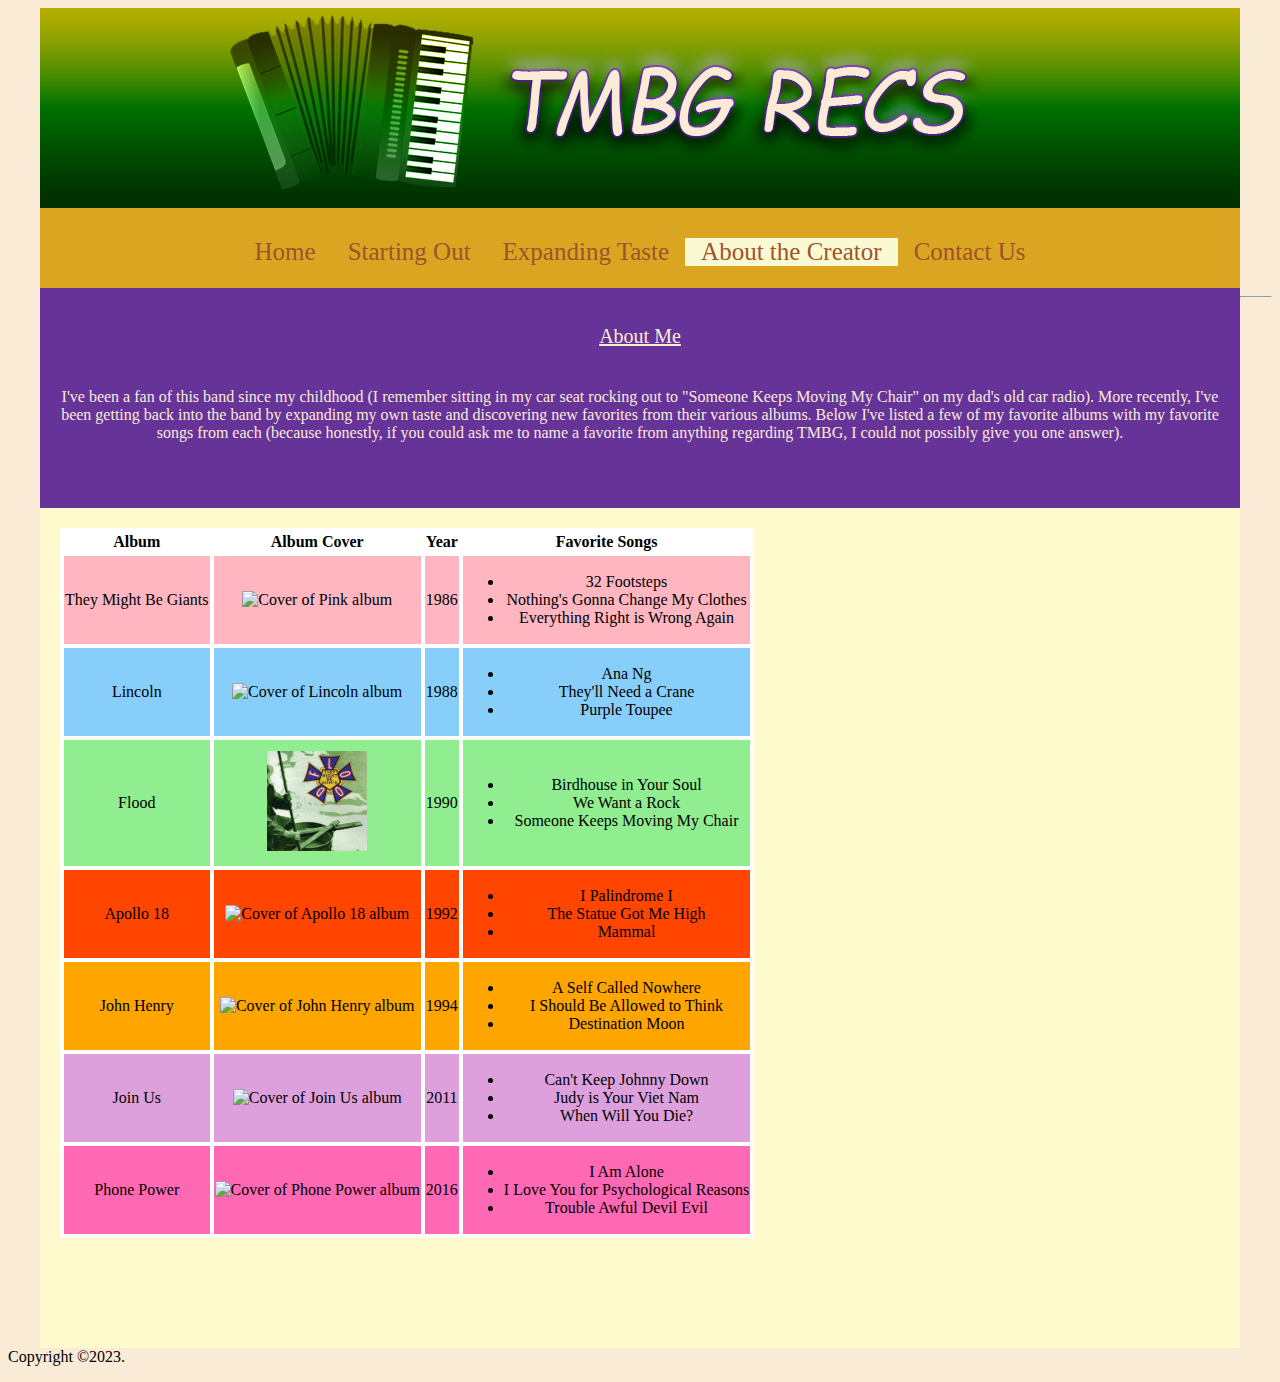
==== project/aboutCreator.html @ 0759805d "11/7" ====
<!DOCTYPE html>
<html lang="en">
<head>
    <meta charset="UTF-8">
    <title>Expanding Taste</title>
    <link rel="stylesheet" href="styles.css">

</head>
<body>
<div class="container">
    <div class="headerAndLogo"><img class="headerImage" src="../images/WebsiteHeader.png"></div>

    <div class="navigation">
        <ul>
            <li><a href="index.html">Home</a> </li>
            <li><a href="startingOut.html">Starting Out</a></li>
            <li><a href="expandingTaste.html">Expanding Taste</a></li>
            <li><a class="active" href="aboutCreator.html">About the Creator</a></li>
            <li><a href="contactUs.html">Contact Us</a></li>
        </ul>

    </div>

<div class="paragraphs">
    <h2>About Me</h2>
</div>
<div class="secondParagraphs">I've been a fan of this band since my childhood (I remember sitting in my car seat
    rocking out to "Someone Keeps Moving My Chair" on my dad's old car radio). More
    recently, I've been getting back into the band by expanding my own taste and
    discovering new favorites from their various albums. Below I've listed a few of my favorite albums with my favorite songs from each (because honestly,
    if you could ask me to name a favorite from anything regarding TMBG, I could not possibly give you one answer).
</div>
<!-- Table of my favorite albums and songs-->
<div class="box5">
    <table>
    <tr>
        <th>Album</th>
        <th>Album Cover</th>
        <th>Year</th>
        <th>Favorite Songs</th>
    </tr>

    <tr id="tablerow1">
        <td>They Might Be Giants</td>
        <td><img src="PinkAlbum.png" width="100" height="100" alt="Cover of Pink album">
        </td>
        <td>1986</td>
        <td>
            <ul>
                <li>32 Footsteps</li>
                <li>Nothing's Gonna Change My Clothes</li>
                <li>Everything Right is Wrong Again</li>
            </ul>
        </td>
    </tr>

    <tr id="tablerow2">
        <td>Lincoln</td>
        <td><img src="lincoln.jfif" width="100" height="100" alt="Cover of Lincoln album">
        </td>
        <td>1988</td>
        <td>
            <ul>
                <li>Ana Ng</li>
                <li>They'll Need a Crane</li>
                <li>Purple Toupee</li>
            </ul>
        </td>
    </tr>

    <tr id="tablerow3">
        <td>Flood</td>
        <td><img src="../images/flood.jpg" class="album" alt="Cover of Flood album">
        </td>
        <td>1990</td>
        <td>
            <ul>
                <li>Birdhouse in Your Soul</li>
                <li>We Want a Rock</li>
                <li>Someone Keeps Moving My Chair</li>
            </ul>
        </td>
    </tr>

    <tr id="tablerow4">
        <td>Apollo 18</td>
        <td><img src="album_57EymShRFpBNQctZKkcGrN.jpg" width="100" height="100" alt="Cover of Apollo 18 album"></td>
        <td>1992</td>
        <td>
            <ul>
                <li>I Palindrome I</li>
                <li>The Statue Got Me High</li>
                <li>Mammal</li>
            </ul>
        </td>
    </tr>

    <tr id="tablerow5">
        <td>John Henry</td>
        <td><img src="264x264.jpg" width="100" height="100" alt="Cover of John Henry album"></td>
        <td>1994</td>
        <td>
            <ul>
                <li>A Self Called Nowhere</li>
                <li>I Should Be Allowed to Think</li>
                <li>Destination Moon</li>
            </ul>
        </td>
    </tr>

    <tr id="tablerow6">
        <td>Join Us</td>
        <td><img src="They_Might_Be_Giants_-_Join_Us.jpg" width="100" height="100" alt="Cover of Join Us album"></td>
        <td>2011</td>
        <td>
            <ul>
                <li>Can't Keep Johnny Down</li>
                <li>Judy is Your Viet Nam</li>
                <li>When Will You Die?</li>
            </ul>
        </td>
    </tr>

    <tr id="tablerow7">
        <td>Phone Power</td>
        <td><img src="Phone_power_(final).png" width="100" height="100" alt="Cover of Phone Power album"></td>
        <td>2016</td>
        <td>
            <ul>
                <li>I Am Alone</li>
                <li>I Love You for Psychological Reasons</li>
                <li>Trouble Awful Devil Evil</li>
            </ul>
        </td>
    </tr>
</table>
</div>
</div>
<!--footer-->
<hr>
<p>Copyright ©2023.</p>
</body>
</html>
---- project/styles.css ----
/* Table of Contents:
    1. Container
    2. Nav Bar
    3. Header
    4. Paragraphs/Content
    5. General Styles
 */

body{
    background-color:antiquewhite;
    font-family: "Comic Sans MS";
}
/* 1. Container */
.container{
    width:1200px;
    background-color:grey;
    margin:auto;
}
/* 2. Header */
.headerAndLogo{
    width:inherit;
    height:200px;
    background-color:darkgreen;
    margin:auto;
}
.headerImage{
    width:1200px;
}

/* 3. Nav Bar */
.navigation{
    width:1200px;
    height:20px;
    background-color:goldenrod;
    margin:auto;
    padding:30px 0px 30px 0px;
    color:black;
    font-size:25px;
    text-align:center;

}

.navigation ul{
    list-style-type: none;
    margin: 0px;
    padding: 0px;
    overflow:hidden;
    display:inline-block;
}
.navigation li{
    float:left;
}
.navigation li a {
    display: block;
    color: sienna;
    text-align:center;
    text-decoration: none;
    padding: 0px 16px 0px 16px;
}
.navigation li a:hover{
    background:lightgoldenrodyellow;
}
.active {
    background-color: lightgoldenrodyellow;
}

/* 4. Paragraphs/Content */
.paragraphs{
    width:1160px;
    height:40px;
    background-color:rebeccapurple;
    margin:auto;
    padding:20px 20px 20px 20px;
    color:antiquewhite;
    float:left;
    font-size:16px;
    text-align:center;

}
.secondParagraphs{
    width:1160px;
    height:100px;
    background-color:rebeccapurple;
    margin:auto;
    padding:20px 20px 20px 20px;
    float:left;
    color:antiquewhite;
    font-size:16px;
    text-align:center;
}

.box1{
    width:700px;
    height:360px;
    background-color:lightpink;
    margin:auto;
    padding:20px 0px 20px 0px;
    float:left;
    color:black;
    font-size:20px;
    text-align:center;
}

.box2{
    width:500px;
    height:360px;
    background-color:lightblue;
    margin:auto;
    padding:20px 0px 20px 0px;
    float:right;
    color:black;
    font-size:20px;
    text-align:center;
}

.miniheader1{
    width:480px;
    height:60px;
    background-color:purple;
    float:left;
    text-align:center;
    padding:10px;
    color:black;
    font-size:20px;
    text-align:center;
}
.miniheader2{
    width:680px;
    height:60px;
    background-color:yellow;
    float:right;
    text-align:center;
    padding:10px;
    color:black;
    font-size:20px;
    text-align:center;
}
.box3{
    width:460px;
    height:860px;
    background-color:red;
    float:left;
    padding:20px;
    margin:auto;
    color:black;
    font-size:18px;
    text-align:center;
}
.box4{
    width:660px;
    height:860px;
    background-color:blue;
    float:right;
    padding:20px;
    margin:auto;
    color:black;
    font-size:20px;
    text-align:center;
}
.box5{
    width:1160px;
    height:800px;
    padding:20px;
    background-color:lemonchiffon;
    float:left;
    margin:auto;
    color:black;
    font-size:16px;
    text-align:center;
}
.secondTMBGphoto{
    height: 288px;
    width: 512px;
  }
img{
    width:90%;
}

.list{
    width:720px;
    height:460px;
    background-color:lightblue;
    margin:auto;
    padding: 20px 40px 20px 40px;
    float: right;
}
.floodimage{
    width:300px;
    height:400px;
    float:left;
    padding:50px;
    background-color:lightpink;
}
.album{
    width:100px;
    height:100px;
    margin:10px;
}
table{
    border: 3px;
    border-spacing:4px;
    background-color:white;
    float: left;
    margin:auto;

}

h2{
    font:inherit;
    font-size:20px;
    text-decoration:underline;
}

#tablerow1{
    background-color:lightpink;
}
#tablerow2{
    background-color:lightskyblue;
}
#tablerow3{
    background-color:lightgreen;
}
#tablerow4{
    background-color:orangered;
}
#tablerow5{
    background-color:orange;
}
#tablerow6{
    background-color:plum;
}
#tablerow7{
    background-color:hotpink;
}
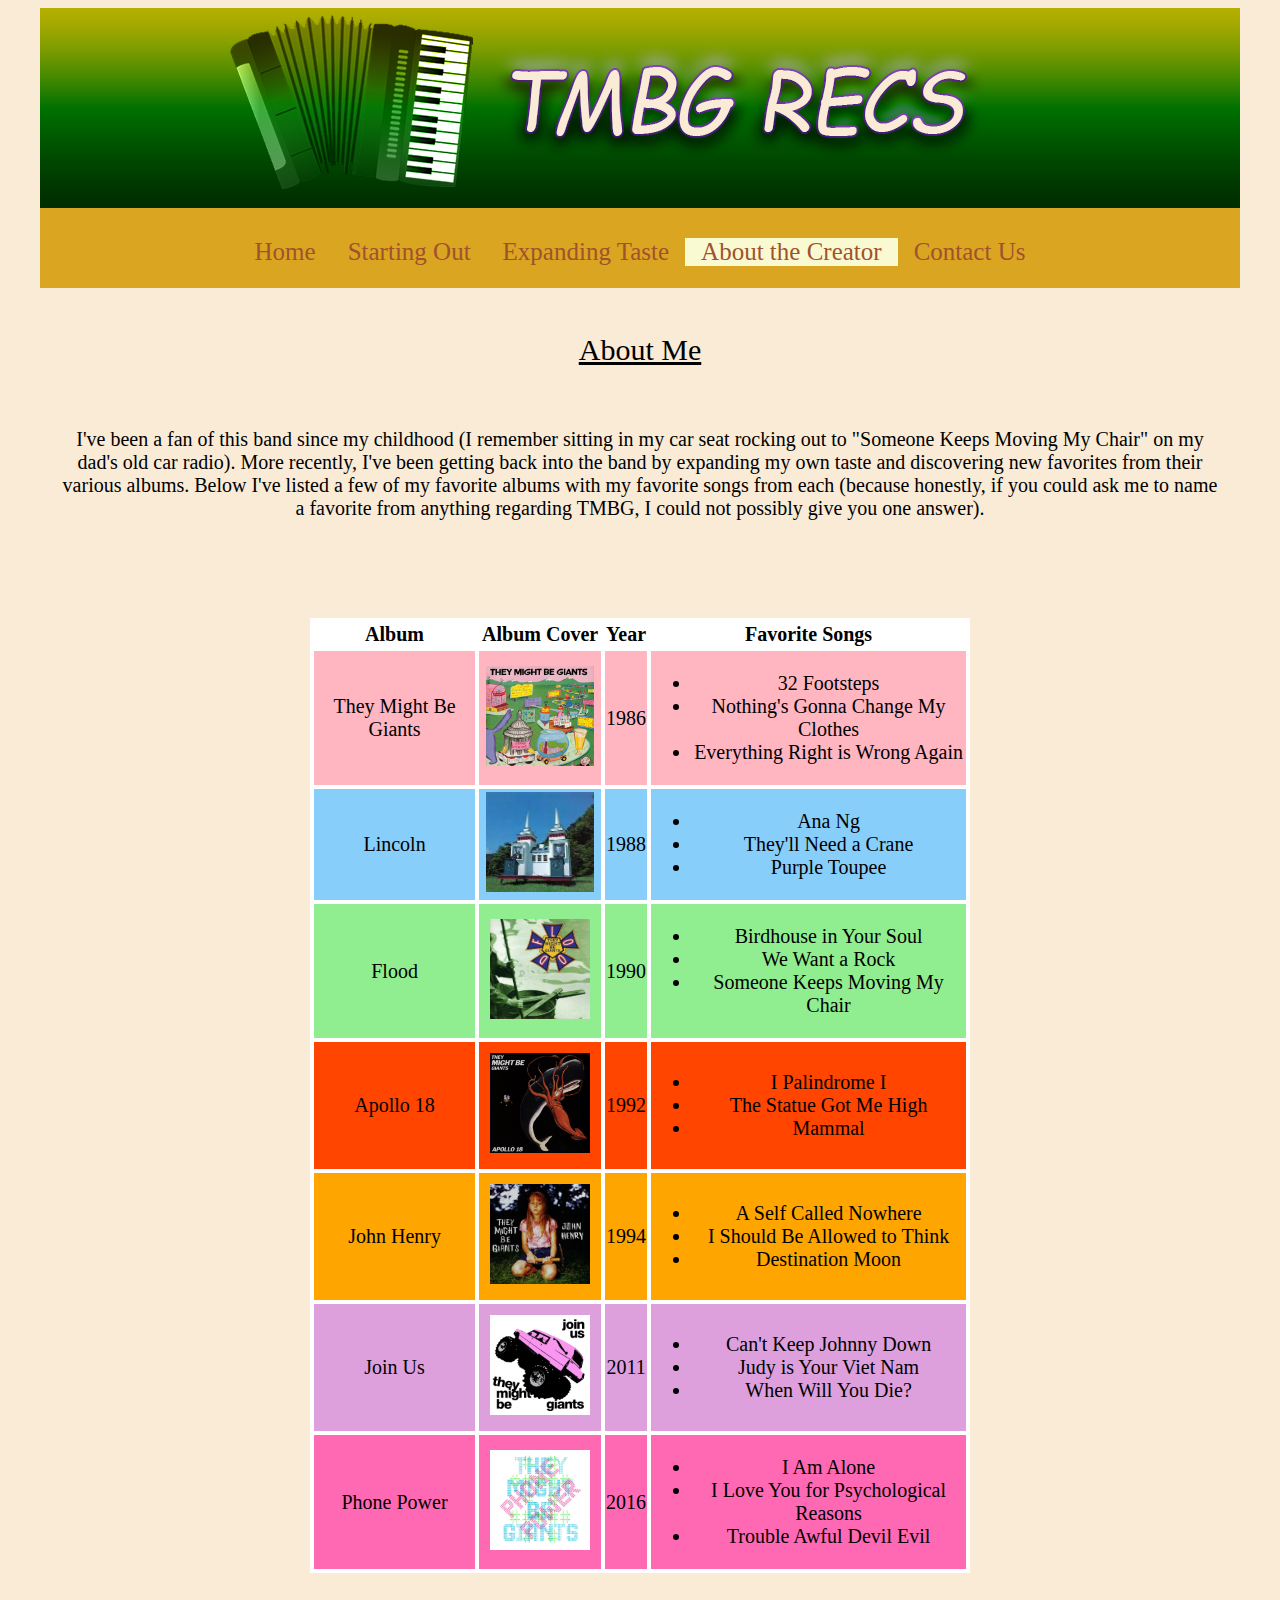
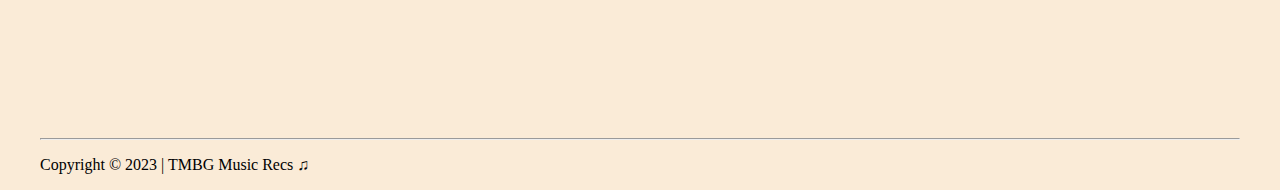
==== commit 1a68e06b: "11/8" ====
--- a/project/aboutCreator.html
+++ b/project/aboutCreator.html
@@ -2,7 +2,7 @@
 <html lang="en">
 <head>
     <meta charset="UTF-8">
-    <title>Expanding Taste</title>
+    <title>About the Creator</title>
     <link rel="stylesheet" href="styles.css">
 
 </head>
@@ -42,7 +42,7 @@
 
     <tr id="tablerow1">
         <td>They Might Be Giants</td>
-        <td><img src="PinkAlbum.png" width="100" height="100" alt="Cover of Pink album">
+        <td><img src="../images/pinkalbum.png" width="100" height="100" alt="Cover of Pink album">
         </td>
         <td>1986</td>
         <td>
@@ -56,7 +56,7 @@
 
     <tr id="tablerow2">
         <td>Lincoln</td>
-        <td><img src="lincoln.jfif" width="100" height="100" alt="Cover of Lincoln album">
+        <td><img src="../images/lincoln.jfif" width="100" height="100" alt="Cover of Lincoln album">
         </td>
         <td>1988</td>
         <td>
@@ -84,7 +84,7 @@
 
     <tr id="tablerow4">
         <td>Apollo 18</td>
-        <td><img src="album_57EymShRFpBNQctZKkcGrN.jpg" width="100" height="100" alt="Cover of Apollo 18 album"></td>
+        <td><img src="../images/apollo18.jpg" class="album" alt="Cover of Apollo 18 album"></td>
         <td>1992</td>
         <td>
             <ul>
@@ -97,7 +97,7 @@
 
     <tr id="tablerow5">
         <td>John Henry</td>
-        <td><img src="264x264.jpg" width="100" height="100" alt="Cover of John Henry album"></td>
+        <td><img src="../images/johnhenry.jpg" class="album" alt="Cover of John Henry album"></td>
         <td>1994</td>
         <td>
             <ul>
@@ -110,7 +110,7 @@
 
     <tr id="tablerow6">
         <td>Join Us</td>
-        <td><img src="They_Might_Be_Giants_-_Join_Us.jpg" width="100" height="100" alt="Cover of Join Us album"></td>
+        <td><img src="../images/joinus.jpg" class="album" alt="Cover of Join Us album"></td>
         <td>2011</td>
         <td>
             <ul>
@@ -123,7 +123,7 @@
 
     <tr id="tablerow7">
         <td>Phone Power</td>
-        <td><img src="Phone_power_(final).png" width="100" height="100" alt="Cover of Phone Power album"></td>
+        <td><img src="../images/phonepower.png" class="album" alt="Cover of Phone Power album"></td>
         <td>2016</td>
         <td>
             <ul>
@@ -135,9 +135,10 @@
     </tr>
 </table>
 </div>
+    <hr>
+    <p>Copyright &copy; 2023 | TMBG Music Recs &#9835;</p>
 </div>
 <!--footer-->
-<hr>
-<p>Copyright ©2023.</p>
+
 </body>
 </html>--- a/project/styles.css
+++ b/project/styles.css
@@ -13,14 +13,12 @@
 /* 1. Container */
 .container{
     width:1200px;
-    background-color:grey;
     margin:auto;
 }
 /* 2. Header */
 .headerAndLogo{
     width:inherit;
     height:200px;
-    background-color:darkgreen;
     margin:auto;
 }
 .headerImage{
@@ -31,10 +29,10 @@
 .navigation{
     width:1200px;
     height:20px;
+    margin:auto;
+    padding:30px 0px 30px 0px;
+    color:black;
     background-color:goldenrod;
-    margin:auto;
-    padding:30px 0px 30px 0px;
-    color:black;
     font-size:25px;
     text-align:center;
 
@@ -67,32 +65,29 @@
 /* 4. Paragraphs/Content */
 .paragraphs{
     width:1160px;
-    height:40px;
-    background-color:rebeccapurple;
+    height:80px;
     margin:auto;
     padding:20px 20px 20px 20px;
-    color:antiquewhite;
-    float:left;
-    font-size:16px;
+    color:black;
+    float:left;
+    font-size:20px;
     text-align:center;
 
 }
 .secondParagraphs{
     width:1160px;
-    height:100px;
-    background-color:rebeccapurple;
+    height:150px;
     margin:auto;
     padding:20px 20px 20px 20px;
     float:left;
-    color:antiquewhite;
-    font-size:16px;
+    color:black;
+    font-size:20px;
     text-align:center;
 }
 
 .box1{
     width:700px;
     height:360px;
-    background-color:lightpink;
     margin:auto;
     padding:20px 0px 20px 0px;
     float:left;
@@ -104,7 +99,6 @@
 .box2{
     width:500px;
     height:360px;
-    background-color:lightblue;
     margin:auto;
     padding:20px 0px 20px 0px;
     float:right;
@@ -116,7 +110,6 @@
 .miniheader1{
     width:480px;
     height:60px;
-    background-color:purple;
     float:left;
     text-align:center;
     padding:10px;
@@ -127,7 +120,6 @@
 .miniheader2{
     width:680px;
     height:60px;
-    background-color:yellow;
     float:right;
     text-align:center;
     padding:10px;
@@ -138,7 +130,6 @@
 .box3{
     width:460px;
     height:860px;
-    background-color:red;
     float:left;
     padding:20px;
     margin:auto;
@@ -149,7 +140,6 @@
 .box4{
     width:660px;
     height:860px;
-    background-color:blue;
     float:right;
     padding:20px;
     margin:auto;
@@ -158,14 +148,13 @@
     text-align:center;
 }
 .box5{
-    width:1160px;
-    height:800px;
-    padding:20px;
-    background-color:lemonchiffon;
-    float:left;
-    margin:auto;
-    color:black;
-    font-size:16px;
+    width:660px;
+    height:1100px;
+    padding:20px 270px;
+    float:left;
+    margin:auto;
+    color:black;
+    font-size:20px;
     text-align:center;
 }
 .secondTMBGphoto{
@@ -179,9 +168,9 @@
 .list{
     width:720px;
     height:460px;
-    background-color:lightblue;
     margin:auto;
     padding: 20px 40px 20px 40px;
+    font-size:16px;
     float: right;
 }
 .floodimage{
@@ -189,7 +178,6 @@
     height:400px;
     float:left;
     padding:50px;
-    background-color:lightpink;
 }
 .album{
     width:100px;
@@ -207,7 +195,7 @@
 
 h2{
     font:inherit;
-    font-size:20px;
+    font-size:30px;
     text-decoration:underline;
 }
 
@@ -232,3 +220,7 @@
 #tablerow7{
     background-color:hotpink;
 }
+
+.footer{
+    float:left;
+}
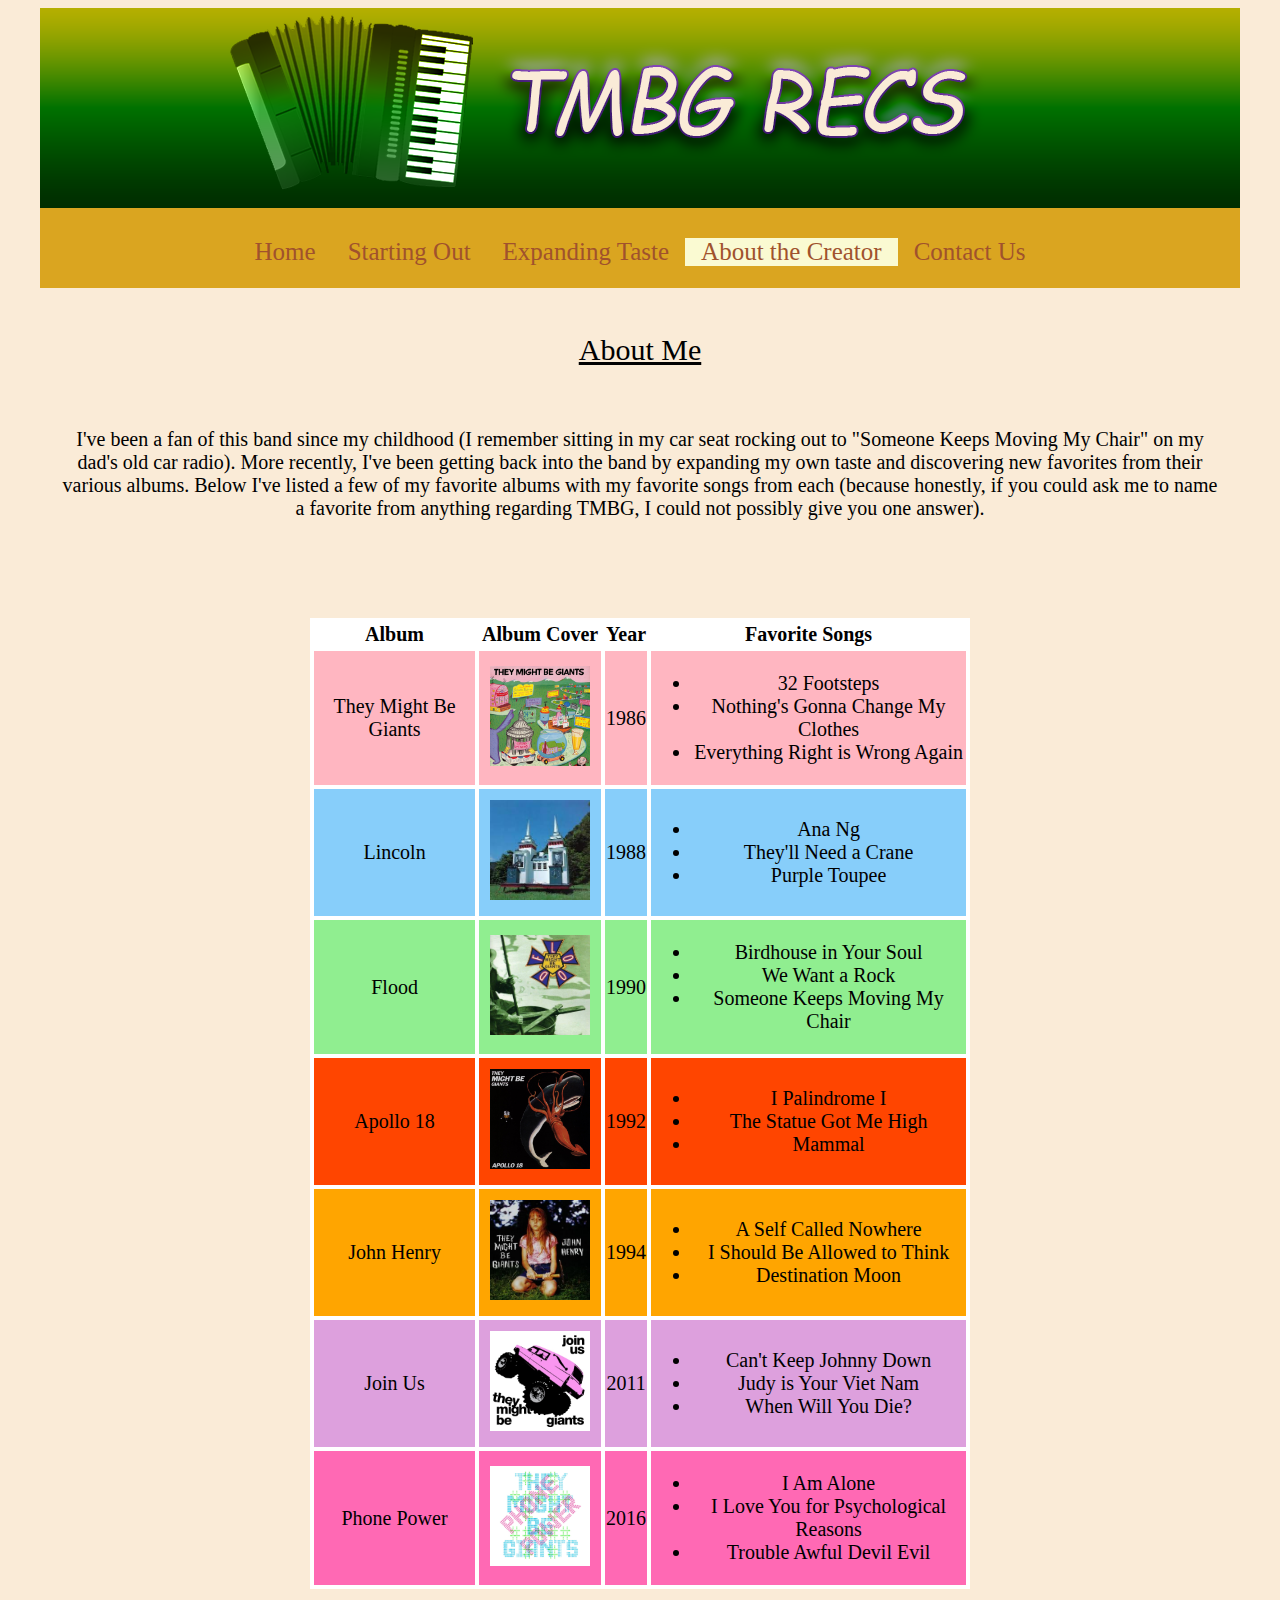
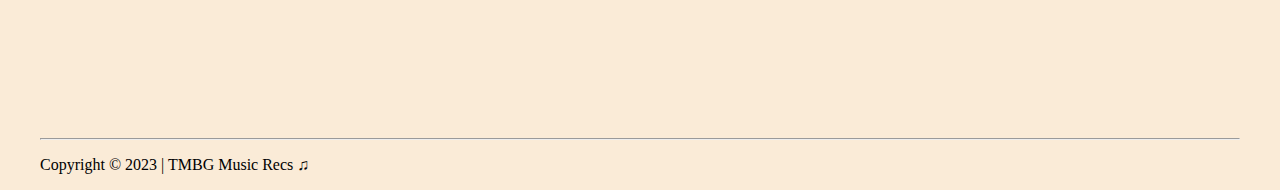
==== commit c6c77173: "11/8" ====
--- a/project/aboutCreator.html
+++ b/project/aboutCreator.html
@@ -7,138 +7,137 @@
 
 </head>
 <body>
-<div class="container">
-    <div class="headerAndLogo"><img class="headerImage" src="../images/WebsiteHeader.png"></div>
+    <div class="container">
+        <div class="headerAndLogo"><img class="headerImage" src="../images/WebsiteHeader.png"></div>
 
-    <div class="navigation">
-        <ul>
-            <li><a href="index.html">Home</a> </li>
-            <li><a href="startingOut.html">Starting Out</a></li>
-            <li><a href="expandingTaste.html">Expanding Taste</a></li>
-            <li><a class="active" href="aboutCreator.html">About the Creator</a></li>
-            <li><a href="contactUs.html">Contact Us</a></li>
-        </ul>
+        <div class="navigation">
+            <ul>
+                <li><a href="index.html">Home</a> </li>
+                <li><a href="startingOut.html">Starting Out</a></li>
+                <li><a href="expandingTaste.html">Expanding Taste</a></li>
+                <li><a class="active" href="aboutCreator.html">About the Creator</a></li>
+                <li><a href="contactUs.html">Contact Us</a></li>
+            </ul>
 
+        </div>
+
+        <div class="paragraphs">
+            <h2>About Me</h2>
+        </div>
+        <div class="secondParagraphs">I've been a fan of this band since my childhood (I remember sitting in my car seat
+        rocking out to "Someone Keeps Moving My Chair" on my dad's old car radio). More
+        recently, I've been getting back into the band by expanding my own taste and
+        discovering new favorites from their various albums. Below I've listed a few of my favorite albums with my favorite songs from each (because honestly,
+        if you could ask me to name a favorite from anything regarding TMBG, I could not possibly give you one answer).
+        </div>
+        <!-- Table of my favorite albums and songs-->
+        <div class="box5">
+            <table>
+                <tr>
+                    <th>Album</th>
+                    <th>Album Cover</th>
+                    <th>Year</th>
+                    <th>Favorite Songs</th>
+                </tr>
+
+                <tr id="tablerow1">
+                    <td>They Might Be Giants</td>
+                    <td><img src="../images/pinkalbum.png" class="album" alt="Cover of Pink album">
+                    </td>
+                    <td>1986</td>
+                    <td>
+                        <ul>
+                            <li>32 Footsteps</li>
+                            <li>Nothing's Gonna Change My Clothes</li>
+                            <li>Everything Right is Wrong Again</li>
+                        </ul>
+                    </td>
+                </tr>
+
+                <tr id="tablerow2">
+                    <td>Lincoln</td>
+                    <td><img src="../images/lincoln.jfif" class="album" alt="Cover of Lincoln album">
+                    </td>
+                    <td>1988</td>
+                    <td>
+                        <ul>
+                            <li>Ana Ng</li>
+                            <li>They'll Need a Crane</li>
+                            <li>Purple Toupee</li>
+                        </ul>
+                    </td>
+                </tr>
+
+                <tr id="tablerow3">
+                    <td>Flood</td>
+                    <td><img src="../images/flood.jpg" class="album" alt="Cover of Flood album">
+                    </td>
+                    <td>1990</td>
+                    <td>
+                        <ul>
+                            <li>Birdhouse in Your Soul</li>
+                            <li>We Want a Rock</li>
+                            <li>Someone Keeps Moving My Chair</li>
+                        </ul>
+                    </td>
+                </tr>
+
+                <tr id="tablerow4">
+                    <td>Apollo 18</td>
+                    <td><img src="../images/apollo18.jpg" class="album" alt="Cover of Apollo 18 album"></td>
+                    <td>1992</td>
+                    <td>
+                        <ul>
+                            <li>I Palindrome I</li>
+                            <li>The Statue Got Me High</li>
+                            <li>Mammal</li>
+                        </ul>
+                    </td>
+                </tr>
+
+                <tr id="tablerow5">
+                    <td>John Henry</td>
+                    <td><img src="../images/johnhenry.jpg" class="album" alt="Cover of John Henry album"></td>
+                    <td>1994</td>
+                    <td>
+                        <ul>
+                            <li>A Self Called Nowhere</li>
+                            <li>I Should Be Allowed to Think</li>
+                            <li>Destination Moon</li>
+                        </ul>
+                    </td>
+                </tr>
+
+                <tr id="tablerow6">
+                    <td>Join Us</td>
+                    <td><img src="../images/joinus.jpg" class="album" alt="Cover of Join Us album"></td>
+                    <td>2011</td>
+                    <td>
+                        <ul>
+                            <li>Can't Keep Johnny Down</li>
+                            <li>Judy is Your Viet Nam</li>
+                            <li>When Will You Die?</li>
+                        </ul>
+                    </td>
+                </tr>
+
+                <tr id="tablerow7">
+                    <td>Phone Power</td>
+                    <td><img src="../images/phonepower.png" class="album" alt="Cover of Phone Power album"></td>
+                    <td>2016</td>
+                    <td>
+                        <ul>
+                            <li>I Am Alone</li>
+                            <li>I Love You for Psychological Reasons</li>
+                            <li>Trouble Awful Devil Evil</li>
+                        </ul>
+                    </td>
+                </tr>
+            </table>
+        </div>
+        <hr>
+        <p>Copyright &copy; 2023 | TMBG Music Recs &#9835;</p>
     </div>
-
-<div class="paragraphs">
-    <h2>About Me</h2>
-</div>
-<div class="secondParagraphs">I've been a fan of this band since my childhood (I remember sitting in my car seat
-    rocking out to "Someone Keeps Moving My Chair" on my dad's old car radio). More
-    recently, I've been getting back into the band by expanding my own taste and
-    discovering new favorites from their various albums. Below I've listed a few of my favorite albums with my favorite songs from each (because honestly,
-    if you could ask me to name a favorite from anything regarding TMBG, I could not possibly give you one answer).
-</div>
-<!-- Table of my favorite albums and songs-->
-<div class="box5">
-    <table>
-    <tr>
-        <th>Album</th>
-        <th>Album Cover</th>
-        <th>Year</th>
-        <th>Favorite Songs</th>
-    </tr>
-
-    <tr id="tablerow1">
-        <td>They Might Be Giants</td>
-        <td><img src="../images/pinkalbum.png" width="100" height="100" alt="Cover of Pink album">
-        </td>
-        <td>1986</td>
-        <td>
-            <ul>
-                <li>32 Footsteps</li>
-                <li>Nothing's Gonna Change My Clothes</li>
-                <li>Everything Right is Wrong Again</li>
-            </ul>
-        </td>
-    </tr>
-
-    <tr id="tablerow2">
-        <td>Lincoln</td>
-        <td><img src="../images/lincoln.jfif" width="100" height="100" alt="Cover of Lincoln album">
-        </td>
-        <td>1988</td>
-        <td>
-            <ul>
-                <li>Ana Ng</li>
-                <li>They'll Need a Crane</li>
-                <li>Purple Toupee</li>
-            </ul>
-        </td>
-    </tr>
-
-    <tr id="tablerow3">
-        <td>Flood</td>
-        <td><img src="../images/flood.jpg" class="album" alt="Cover of Flood album">
-        </td>
-        <td>1990</td>
-        <td>
-            <ul>
-                <li>Birdhouse in Your Soul</li>
-                <li>We Want a Rock</li>
-                <li>Someone Keeps Moving My Chair</li>
-            </ul>
-        </td>
-    </tr>
-
-    <tr id="tablerow4">
-        <td>Apollo 18</td>
-        <td><img src="../images/apollo18.jpg" class="album" alt="Cover of Apollo 18 album"></td>
-        <td>1992</td>
-        <td>
-            <ul>
-                <li>I Palindrome I</li>
-                <li>The Statue Got Me High</li>
-                <li>Mammal</li>
-            </ul>
-        </td>
-    </tr>
-
-    <tr id="tablerow5">
-        <td>John Henry</td>
-        <td><img src="../images/johnhenry.jpg" class="album" alt="Cover of John Henry album"></td>
-        <td>1994</td>
-        <td>
-            <ul>
-                <li>A Self Called Nowhere</li>
-                <li>I Should Be Allowed to Think</li>
-                <li>Destination Moon</li>
-            </ul>
-        </td>
-    </tr>
-
-    <tr id="tablerow6">
-        <td>Join Us</td>
-        <td><img src="../images/joinus.jpg" class="album" alt="Cover of Join Us album"></td>
-        <td>2011</td>
-        <td>
-            <ul>
-                <li>Can't Keep Johnny Down</li>
-                <li>Judy is Your Viet Nam</li>
-                <li>When Will You Die?</li>
-            </ul>
-        </td>
-    </tr>
-
-    <tr id="tablerow7">
-        <td>Phone Power</td>
-        <td><img src="../images/phonepower.png" class="album" alt="Cover of Phone Power album"></td>
-        <td>2016</td>
-        <td>
-            <ul>
-                <li>I Am Alone</li>
-                <li>I Love You for Psychological Reasons</li>
-                <li>Trouble Awful Devil Evil</li>
-            </ul>
-        </td>
-    </tr>
-</table>
-</div>
-    <hr>
-    <p>Copyright &copy; 2023 | TMBG Music Recs &#9835;</p>
-</div>
-<!--footer-->
 
 </body>
 </html>--- a/project/styles.css
+++ b/project/styles.css
@@ -1,15 +1,12 @@
 /* Table of Contents:
     1. Container
-    2. Nav Bar
-    3. Header
+    2. Header
+    3. Nav Bar
     4. Paragraphs/Content
     5. General Styles
  */
 
-body{
-    background-color:antiquewhite;
-    font-family: "Comic Sans MS";
-}
+
 /* 1. Container */
 .container{
     width:1200px;
@@ -115,7 +112,6 @@
     padding:10px;
     color:black;
     font-size:20px;
-    text-align:center;
 }
 .miniheader2{
     width:680px;
@@ -125,7 +121,6 @@
     padding:10px;
     color:black;
     font-size:20px;
-    text-align:center;
 }
 .box3{
     width:460px;
@@ -161,9 +156,7 @@
     height: 288px;
     width: 512px;
   }
-img{
-    width:90%;
-}
+
 
 .list{
     width:720px;
@@ -183,6 +176,40 @@
     width:100px;
     height:100px;
     margin:10px;
+}
+
+
+#tablerow1{
+    background-color:lightpink;
+}
+#tablerow2{
+    background-color:lightskyblue;
+}
+#tablerow3{
+    background-color:lightgreen;
+}
+#tablerow4{
+    background-color:orangered;
+}
+#tablerow5{
+    background-color:orange;
+}
+#tablerow6{
+    background-color:plum;
+}
+#tablerow7{
+    background-color:hotpink;
+}
+
+/* 5. General Styles */
+body{
+    background-color:antiquewhite;
+    font-family: "Comic Sans MS";
+}
+h2{
+    font:inherit;
+    font-size:30px;
+    text-decoration:underline;
 }
 table{
     border: 3px;
@@ -192,35 +219,6 @@
     margin:auto;
 
 }
-
-h2{
-    font:inherit;
-    font-size:30px;
-    text-decoration:underline;
-}
-
-#tablerow1{
-    background-color:lightpink;
-}
-#tablerow2{
-    background-color:lightskyblue;
-}
-#tablerow3{
-    background-color:lightgreen;
-}
-#tablerow4{
-    background-color:orangered;
-}
-#tablerow5{
-    background-color:orange;
-}
-#tablerow6{
-    background-color:plum;
-}
-#tablerow7{
-    background-color:hotpink;
-}
-
-.footer{
-    float:left;
-}
+img{
+    width:90%;
+}